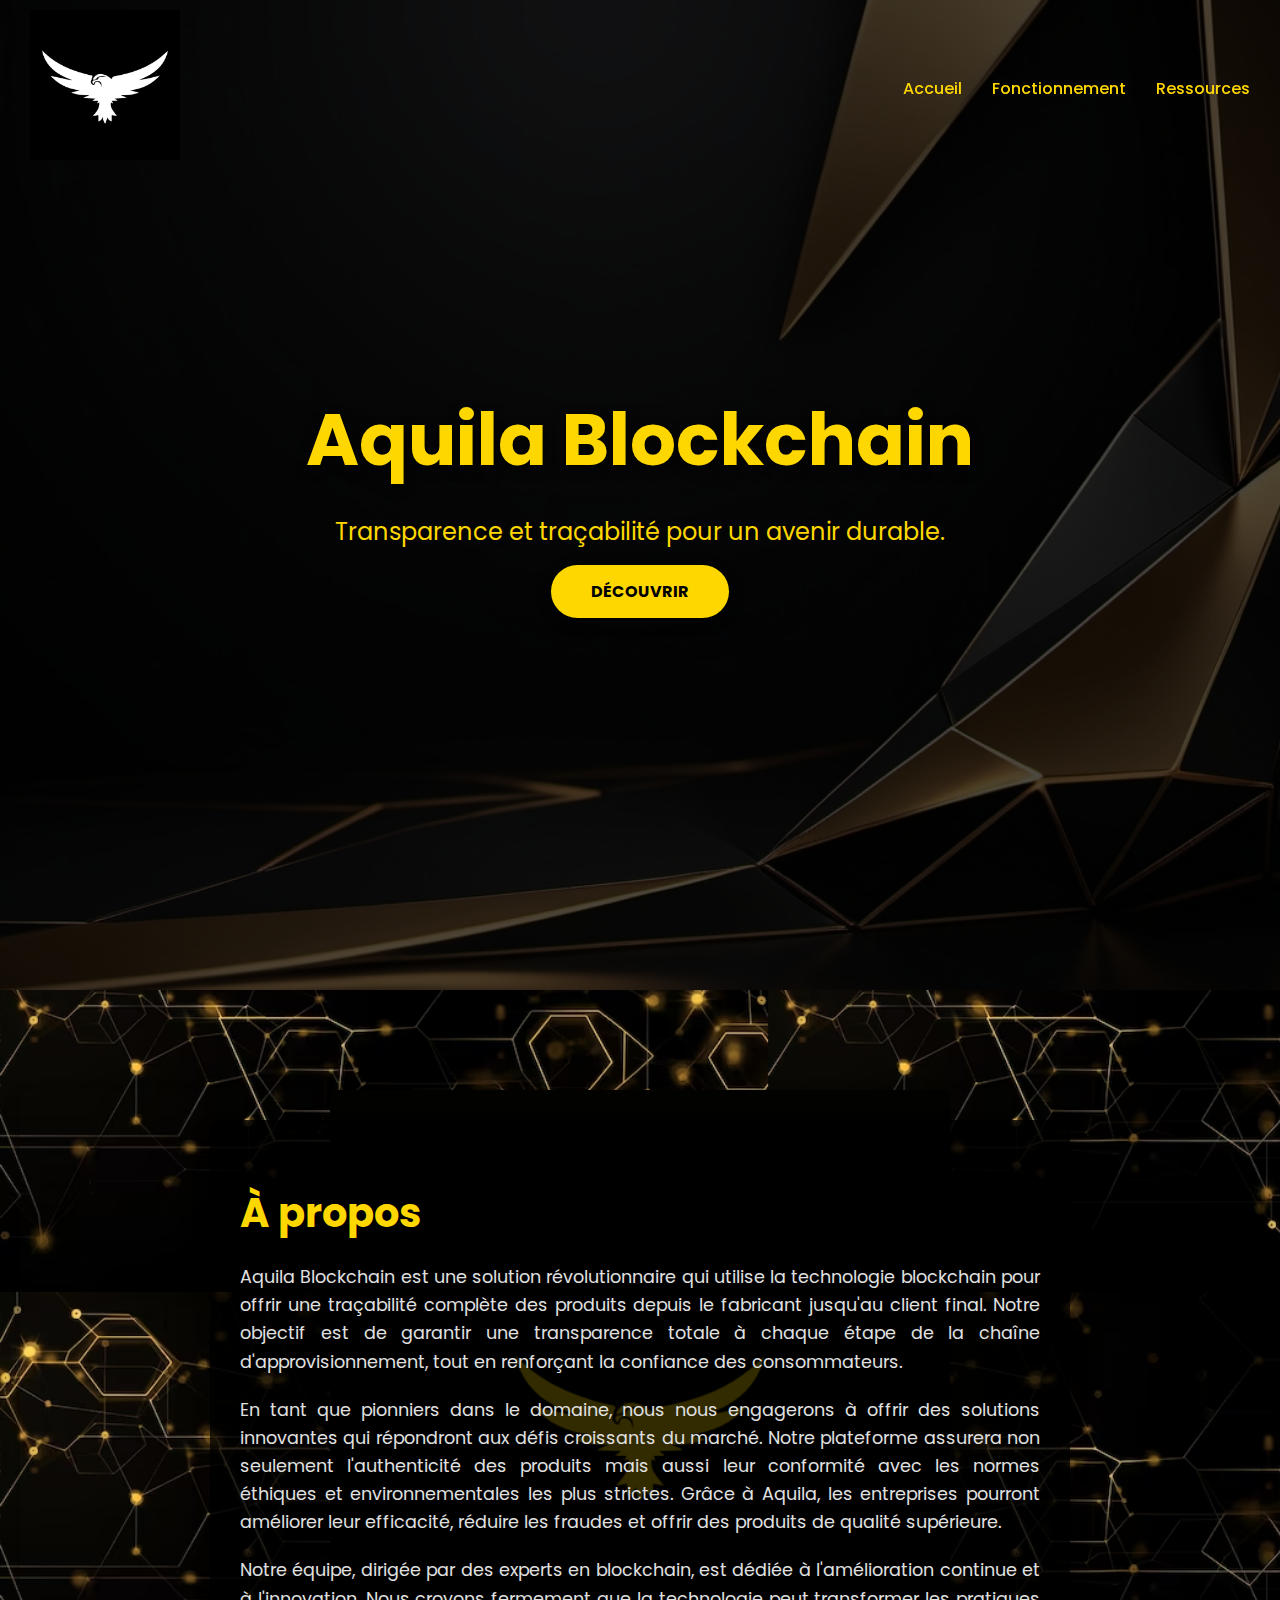
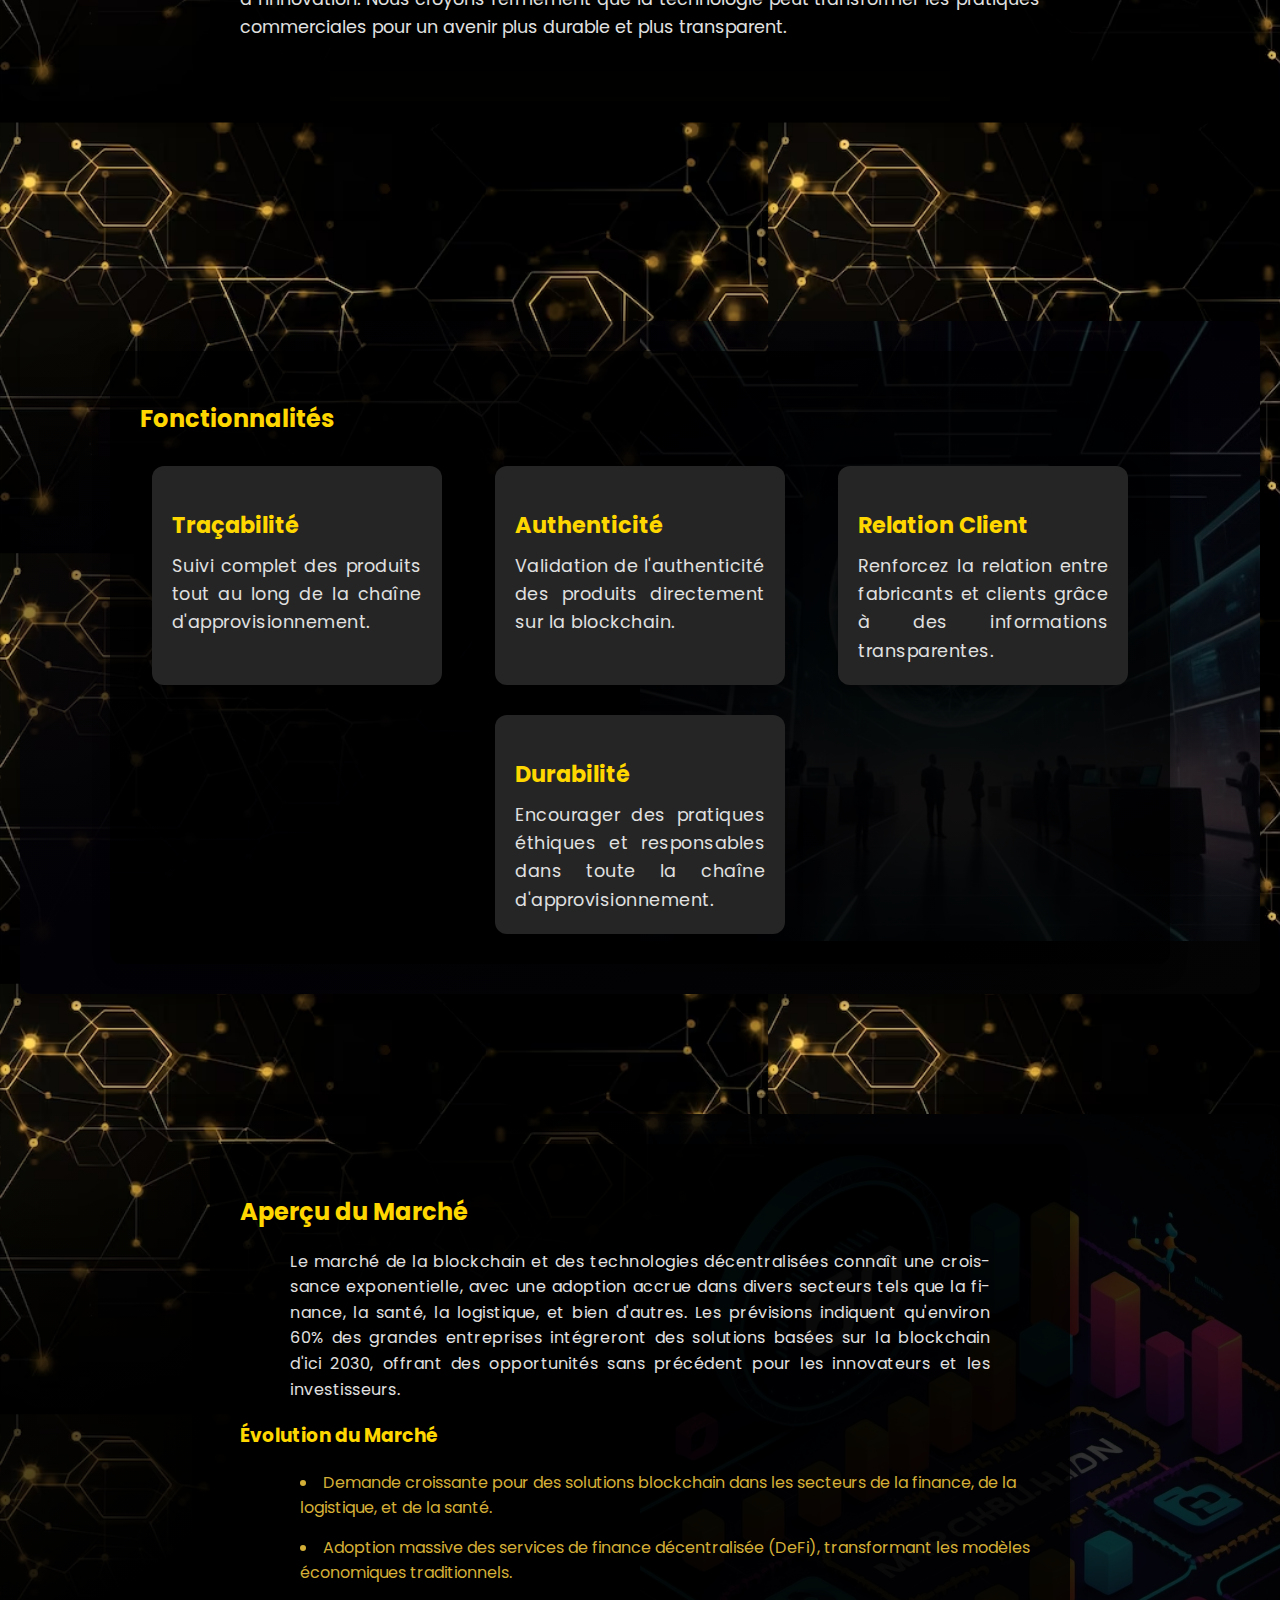
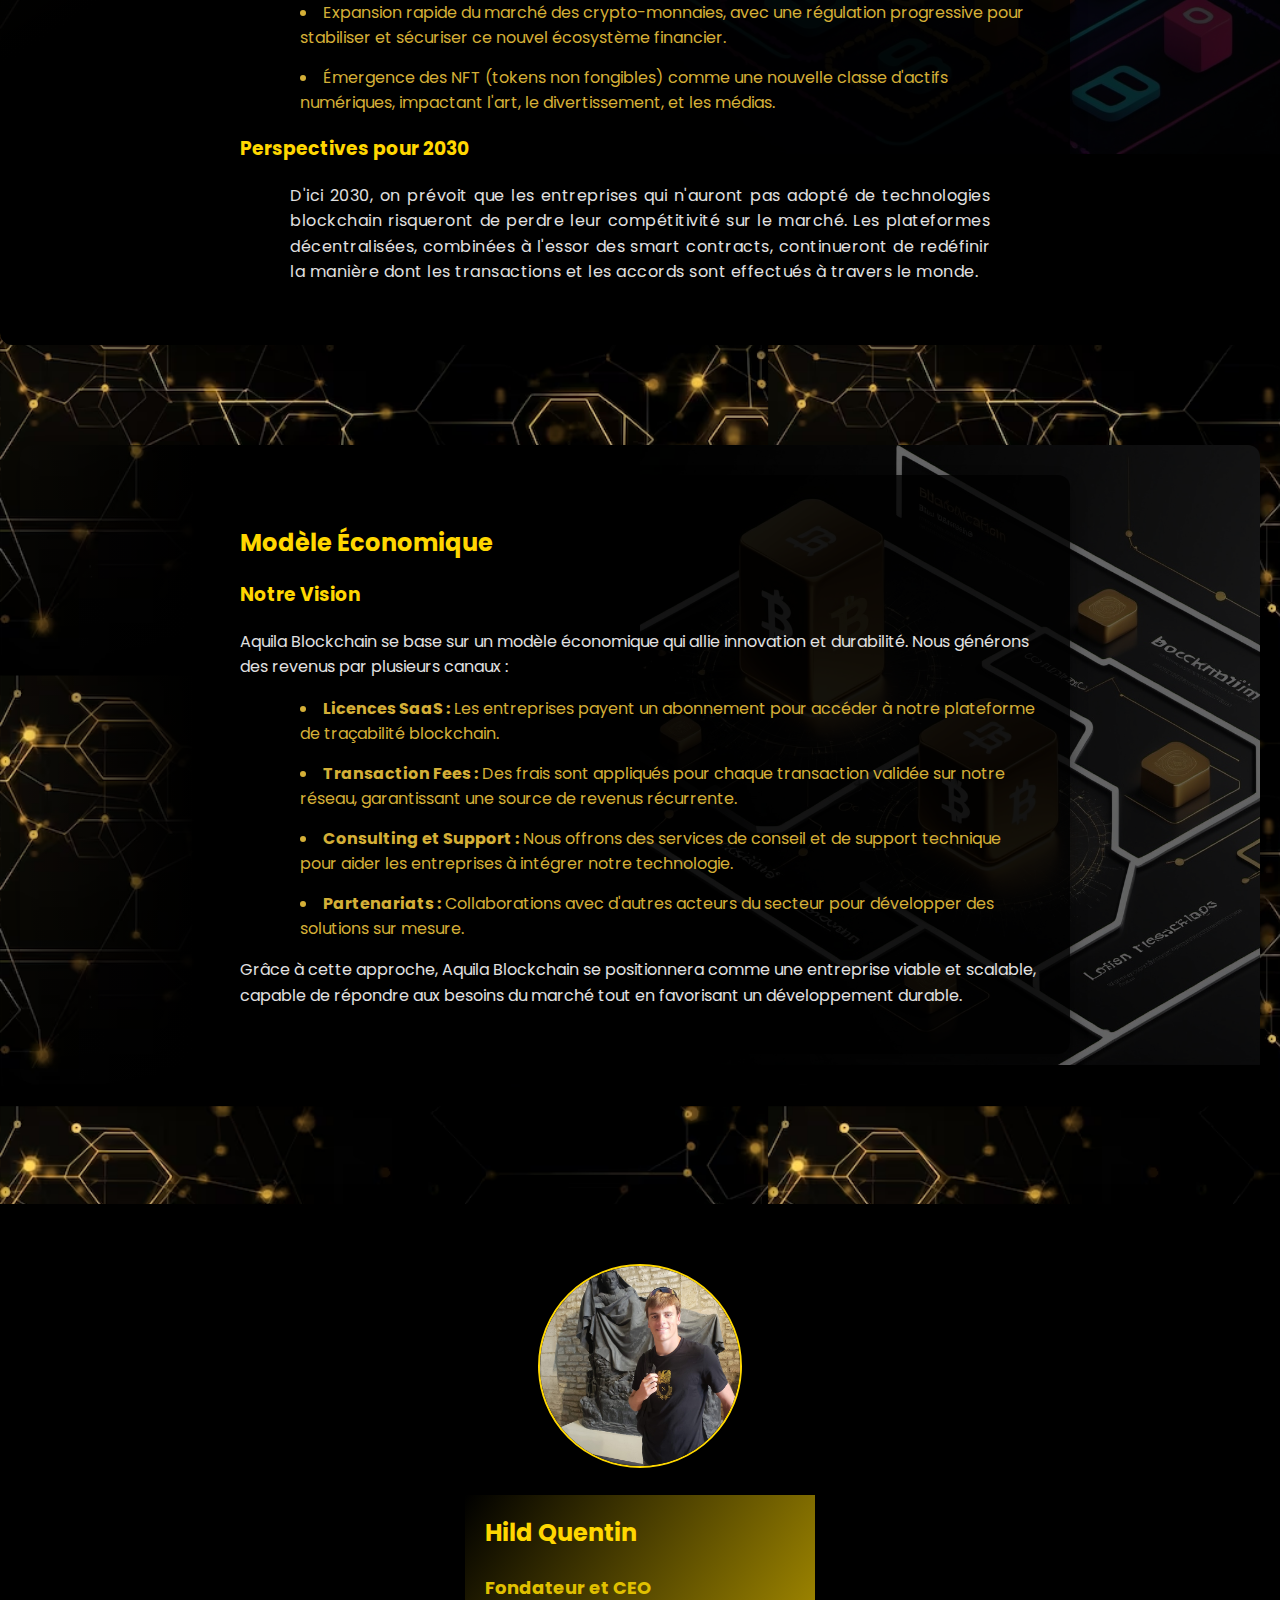
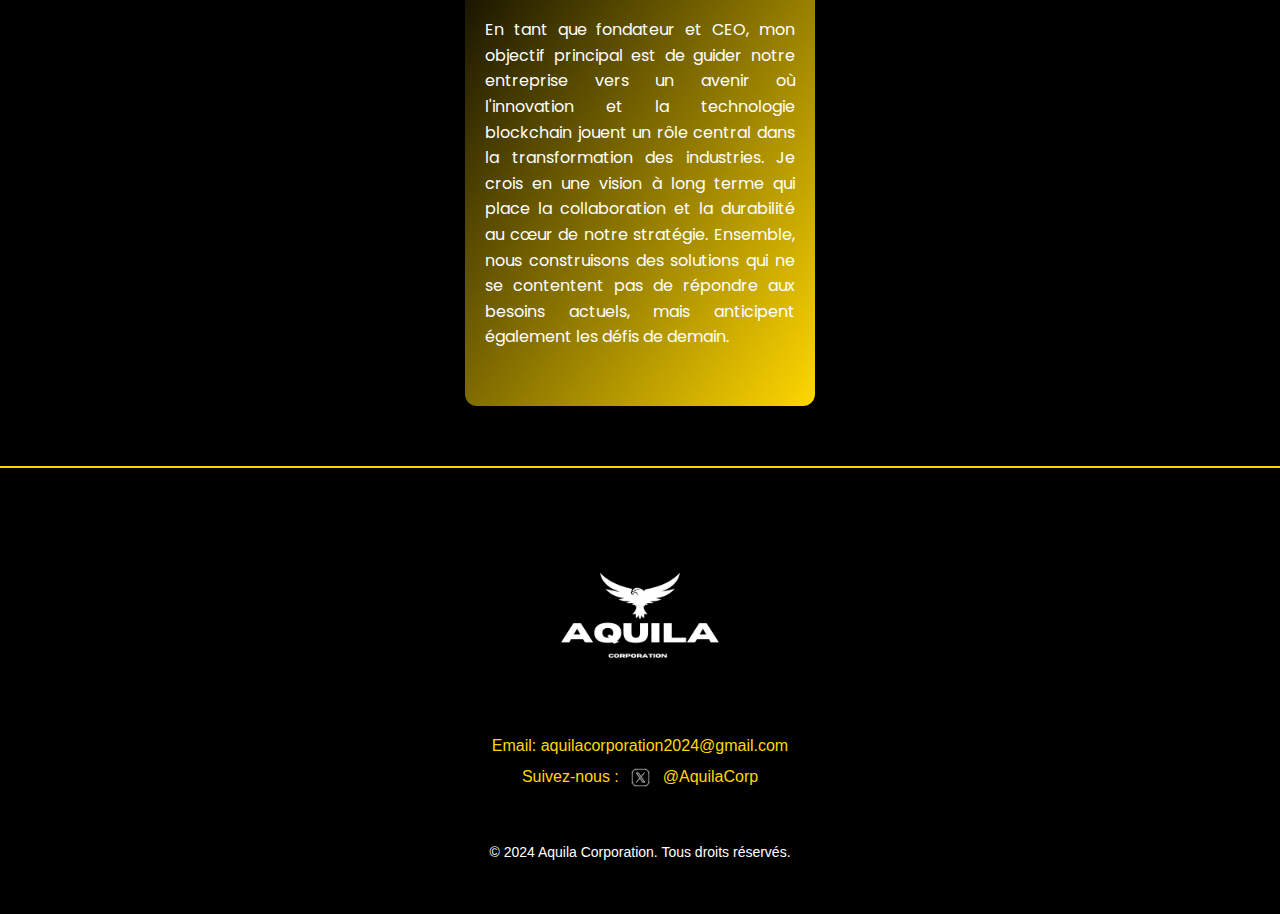
==== index.html @ 85b875cc "Add files via upload" ====
<!DOCTYPE html>
<html lang="fr">
<head>
    <meta charset="UTF-8">
    <meta name="viewport" content="width=device-width, initial-scale=1.0">
    <title>Aquila Corporation</title>
    <link rel="icon" href="./favicon.ico" type="image/x-icon">
    <link rel="shortcut icon" href="./favicon.ico" type="image/x-icon">
    <link rel="stylesheet" href="styles.css">
    <link rel="stylesheet" href="https://fonts.googleapis.com/css2?family=Poppins:wght@300;400;600&display=swap">
</head>
<body>
    <header id="header">
        <div class="logo">
            <img src="logo-aquila.png" alt="Logo Aquila">
        </div>
        <nav>
            <ul>
                <li><a href="#home">Accueil</a></li>
                <li><a href="fonctionnement.html">Fonctionnement</a></li>
                <li><a href="blockchain.html">Ressources</a></li>
                

            </ul>
        </nav>
        
    </header>

    <section id="home" class="hero-section">
        <div class="hero-overlay">
            <div class="hero-text">
                <h1>Aquila Blockchain</h1>
                <p>Transparence et traçabilité pour un avenir durable.</p>
                <a href="#about" class="cta-button">Découvrir</a>
            </div>
        </div>
    </section>

    <section id="about">
        <div class="about-bg">
            <div class="about-image">
                <img src="about.png" alt="À propos d'Aquila Blockchain">
            </div>
            <div class="about-content">
                <h2>À propos</h2>
                <p>
                    Aquila Blockchain est une solution révolutionnaire qui utilise la technologie blockchain pour offrir une traçabilité complète des produits depuis le fabricant jusqu'au client final. Notre objectif est de garantir une transparence totale à chaque étape de la chaîne d'approvisionnement, tout en renforçant la confiance des consommateurs.
                </p>
                <p>
                    En tant que pionniers dans le domaine, nous nous engagerons à offrir des solutions innovantes qui répondront aux défis croissants du marché. Notre plateforme assurera non seulement l'authenticité des produits mais aussi leur conformité avec les normes éthiques et environnementales les plus strictes. Grâce à Aquila, les entreprises pourront améliorer leur efficacité, réduire les fraudes et offrir des produits de qualité supérieure.
                </p>
                <p>
                    Notre équipe, dirigée par des experts en blockchain, est dédiée à l'amélioration continue et à l'innovation. Nous croyons fermement que la technologie peut transformer les pratiques commerciales pour un avenir plus durable et plus transparent.
                </p>
            </div>
        </div>
    </section>
    
    

    <section id="features" class="content-section">
        <div class="features-bg">
            <div class="features-image">
                <img src="fonctions .jpg" alt="Illustration des Fonctionnalités">
            </div>
            <div class="features-content">
                <h2>Fonctionnalités</h2>
                <div class="feature-cards">
                    <div class="card">
                        <h3>Traçabilité</h3>
                        <p>Suivi complet des produits tout au long de la chaîne d'approvisionnement.</p>
                    </div>
                    <div class="card">
                        <h3>Authenticité</h3>
                        <p>Validation de l'authenticité des produits directement sur la blockchain.</p>
                    </div>
                    <div class="card">
                        <h3>Relation Client</h3>
                        <p>Renforcez la relation entre fabricants et clients grâce à des informations transparentes.</p>
                    </div>
                    <div class="card">
                        <h3>Durabilité</h3>
                        <p>Encourager des pratiques éthiques et responsables dans toute la chaîne d'approvisionnement.</p>
                    </div>
                </div>
            </div>
        </div>
    </section>

    <section class="market-section">
        <div class="market-bg">
            <div class="market-image">
                <img src="market.jpg" alt="Market Image">
            </div>
            <div class="market-content">
                <h2>Aperçu du Marché</h2>
                <p>Le marché de la blockchain et des technologies décentralisées connaît une croissance exponentielle, avec une adoption accrue dans divers secteurs tels que la finance, la santé, la logistique, et bien d'autres. Les prévisions indiquent qu'environ 60% des grandes entreprises intégreront des solutions basées sur la blockchain d'ici 2030, offrant des opportunités sans précédent pour les innovateurs et les investisseurs.</p>
                
                <h3>Évolution du Marché</h3>
                <ul>
                    <li>Demande croissante pour des solutions blockchain dans les secteurs de la finance, de la logistique, et de la santé.</li>
                    <li>Adoption massive des services de finance décentralisée (DeFi), transformant les modèles économiques traditionnels.</li>
                    <li>Expansion rapide du marché des crypto-monnaies, avec une régulation progressive pour stabiliser et sécuriser ce nouvel écosystème financier.</li>
                    <li>Émergence des NFT (tokens non fongibles) comme une nouvelle classe d'actifs numériques, impactant l'art, le divertissement, et les médias.</li>
                </ul>
                
                <h3>Perspectives pour 2030</h3>
                <p>D'ici 2030, on prévoit que les entreprises qui n'auront pas adopté de technologies blockchain risqueront de perdre leur compétitivité sur le marché. Les plateformes décentralisées, combinées à l'essor des smart contracts, continueront de redéfinir la manière dont les transactions et les accords sont effectués à travers le monde.</p>
            </div>
        </div>
    </section>
    

    <section id="economic-model" class="content-section">
        <div class="economic-model-bg">
            <div class="economic-model-image">
                <img src="economi2.jpg" alt="Illustration Modèle Économique">
            </div>
            <div class="economic-model-content">
                <h2>Modèle Économique</h2>
                <h3>Notre Vision</h3>
                <p>Aquila Blockchain se base sur un modèle économique qui allie innovation et durabilité. Nous générons des revenus par plusieurs canaux :</p>
                <ul>
                    <li><strong>Licences SaaS :</strong> Les entreprises payent un abonnement pour accéder à notre plateforme de traçabilité blockchain.</li>
                    <li><strong>Transaction Fees :</strong> Des frais sont appliqués pour chaque transaction validée sur notre réseau, garantissant une source de revenus récurrente.</li>
                    <li><strong>Consulting et Support :</strong> Nous offrons des services de conseil et de support technique pour aider les entreprises à intégrer notre technologie.</li>
                    <li><strong>Partenariats :</strong> Collaborations avec d'autres acteurs du secteur pour développer des solutions sur mesure.</li>
                </ul>
                <p>Grâce à cette approche, Aquila Blockchain se positionnera comme une entreprise viable et scalable, capable de répondre aux besoins du marché tout en favorisant un développement durable.</p>
            </div>
        </div>
    </section>
    

    <section id="team" class="team-section">
        <div class="team-container">
            <div class="team-member">
                <div class="team-image">
                    <img src="hild-quentin.jpg" alt="Hild Quentin">
                </div>
                <div class="team-info">
                    <h3>Hild Quentin</h3>
                    <h4>Fondateur et CEO</h4>
                    <p>En tant que fondateur et CEO, mon objectif principal est de guider notre entreprise vers un avenir où l'innovation et la technologie blockchain jouent un rôle central dans la transformation des industries. Je crois en une vision à long terme qui place la collaboration et la durabilité au cœur de notre stratégie. Ensemble, nous construisons des solutions qui ne se contentent pas de répondre aux besoins actuels, mais anticipent également les défis de demain.</p>
                    <ul class="social-links">
                        <li><a href="#"><i class="fab fa-linkedin"></i></a></li>
                        <li><a href="#"><i class="fab fa-twitter"></i></a></li>
                        <li><a href="#"><i class="fab fa-github"></i></a></li>
                    </ul>
                </div>
            </div>
        </div>
    </section>
    

    <footer class="site-footer">
        <div class="footer-container">
            <div class="footer-logo">
                <img src="intro-image.png" alt="Logo Hild Quentin">
            </div>
            <div class="footer-contact">
                <p>Email: <a href="mailto:aquilacorporation2024@gmail.com">aquilacorporation2024@gmail.com</a></p>
                <p>Suivez-nous : 
                    <a href="https://x.com/Aquila_corp" target="_blank">
                        <img src="twitter-logo.png" alt="Twitter" class="social-icon"> @AquilaCorp
                    </a>
                </p>
            </div>
            <div class="footer-rights">
                <p>&copy; 2024 Aquila Corporation. Tous droits réservés.</p>
            </div>
        </div>
    </footer>
    
    
    

    <script src="scripts.js"></script>
</body>
</html>
---- styles.css ----
/* Styles de base */
body {
    margin: 0;
    font-family: 'Poppins', sans-serif;
    background-image:url('./background.png');
    background-size: 60%;
    color: #d4af37; /* Couleur dorée */
}

/* Header et Navigation */
header {
    background-color: transparent;
    padding: 10px 30px;
    display: flex;
    justify-content: space-between;
    align-items: center;
    position: fixed;
    width: 100%;
    top: 0;
    z-index: 1000;
    transition: background-color 0.3s ease;
    box-sizing: border-box;
}

header.black-bg {
    background-color: #000000;
}

.logo img {
    height: 150px;
}

nav ul {
    list-style: none;
    display: flex;
    gap: 30px;
    margin: 0;
    padding: 0;
}

nav ul li a {
    text-decoration: none;
    color: #ffd700;
    font-weight: 500;
    position: relative;
    padding: 5px 0;
    transition: color 0.3s ease;
}

nav ul li a::after {
    content: '';
    width: 0;
    height: 2px;
    background-color: #ffd700;
    position: absolute;
    left: 0;
    bottom: -5px;
    transition: width 0.4s ease, opacity 0.4s ease;

}

nav ul li a:hover::after {
    width: 100%;
    opacity: 1;
}

/* Section Hero */
.hero-section {
    height: 110vh;
    background: url('background2.jpg') no-repeat center center/cover;
    position: relative;

}

.hero-overlay {
    background: rgba(0, 0, 0, 0.7);
    height: 100%;
    display: flex;
    justify-content: center;
    align-items: center;
}

.hero-text {
    text-align: center;
    color: #ffd700;
}

.hero-text h1 {
    font-size: 4.5em;
    margin: 0 0 20px;
    text-shadow: 0px 4px 12px rgba(0, 0, 0, 0.7);
}

.hero-text p {
    font-size: 1.5em;
    margin: 0 0 30px;
    
}

.cta-button {
    background-color: #ffd700;
    color: #000;
    padding: 15px 40px;
    border-radius: 30px;
    text-transform: uppercase;
    font-weight: bold;
    cursor: pointer;
    text-decoration: none;
    box-shadow: 0px 4px 15px rgba(0, 0, 0, 0.3);
    transition: background-color 0.3s ease, transform 0.3s ease;
}

.cta-button:hover {
    background-color: #e0c000;
    transform: scale(1.1);
}

/* Section Fonctionnalités */
.content-section {
    padding: 100px 20px;
    text-align: center;
    background-color: transparent;
    margin-bottom: 20px;
    border-radius: 12px;
    box-shadow: 0px 6px 15px rgba(0, 0, 0, 0.3);
}

.features-bg {
    position: relative;
    background: linear-gradient(to bottom right, transparent 0%, #020106 50%, #040404 100%);
    padding: 30px;
    border-radius: 12px;
    box-shadow: 0 8px 16px rgba(0, 0, 0, 0.4);
    overflow: hidden;
}

.features-image {
    position: absolute;
    top: 0;
    left: 50%;
    width: 50%;
    height: 100%;
    overflow: hidden;
    z-index: 0;
}

.features-image img {
    width: 100%;
    height: auto;
    object-fit: cover;
    opacity: 0.2; /* Ajustez l'opacité pour intégrer l'image avec le dégradé */
}

.features-content {
    position: relative;
    z-index: 1;
    text-align: left;
    max-width: 1000px;
    margin: 0 auto;
    padding: 30px;
    background: rgba(0, 0, 0, 0.7); /* Fond semi-transparent pour meilleure lisibilité */
    border-radius: 12px;
    box-shadow: 0 8px 16px rgba(0, 0, 0, 0.4);
}

.features-content h2 {
    color: #ffd700;
    margin-bottom: 30px;
    text-shadow: 0 2px 4px rgba(0, 0, 0, 0.7);
}

.feature-cards {
    display: flex;
    justify-content: space-around;
    flex-wrap: wrap;
    gap: 30px;
}

.card {
    background-color: #252525;
    padding: 20px;
    border-radius: 12px;
    width: 250px;
    box-shadow: 0 8px 16px rgba(0, 0, 0, 0.4);
    transition: transform 0.3s ease, box-shadow 0.3s ease;
    animation: fadeInUp 1.5s ease-out;
}

.card:hover {
    transform: translateY(-10px);
    box-shadow: 0 16px 24px rgba(0, 0, 0, 0.6);
}

.card h3 {
    color: #ffd700;
    margin-bottom: 10px;
    font-size: 1.4em;
}

.features-content p {
    color: #e0e0e0;
    line-height: 1.6;
    font-size: 1.1em;
    margin-bottom: 20px;
    text-align: justify;
    hyphens: auto; /* Ajoute de l'hyphénation automatique pour réduire les écarts */
    max-width: 700px; /* Réduit la largeur du texte pour améliorer la justification */
    margin: 0 auto; /* Centre le texte dans son conteneur */
    letter-spacing: 0.5px; /* Ajuste l'espacement des lettres pour un rendu plus uniforme */
}

/* Animations */
@keyframes fadeInUp {
    from {
        opacity: 0;
        transform: translateY(20px);
    }
    to {
        opacity: 1;
        transform: translateY(0);
    }
}


.economic-model-bg {
    position: relative;
    background: linear-gradient( to right,  transparent,  black,black,black,black,black,black,black);
    padding: 30px;
    border-radius: 12px;
    box-shadow: 0 8px 16px rgba(0, 0, 0, 0.4);
    overflow: hidden;
}

.economic-model-image {
    position: absolute;
    top: 0;
    right: 0;
    width: 50%;
    height: 100%;
    overflow: hidden;
    z-index: 0;
}

.economic-model-image img {
    width: 100%;
    height: auto;
    object-fit: cover;
    opacity: 0.4; /* Ajustez l'opacité pour intégrer l'image avec le dégradé */
}

.economic-model-content {
    position: relative;
    z-index: 1;
    text-align: left;
    max-width: 800px;
    margin: 0 auto;
    padding: 30px;
    background: rgba(0, 0, 0, 0.8); /* Fond semi-transparent pour meilleure lisibilité */
    border-radius: 12px;
    box-shadow: 0 8px 16px rgba(0, 0, 0, 0.4);
}

.economic-model-content h2, .economic-model-content h3 {
    color: #ffd700;
    margin-bottom: 20px;
    text-shadow: 0 2px 4px rgba(0, 0, 0, 0.7);
}

.economic-model-content ul {
    list-style: disc inside;
    margin-left: 20px;
}

.economic-model-content ul li {
    margin-bottom: 15px;
}

.economic-model-content p {
    color: #e0e0e0;
    line-height: 1.6;
}

/* Section Équipe */
.team-member {
    display: flex;
    flex-direction: column;
    align-items: center;
    margin-top: 40px;
}

.team-member img {
    border-radius: 50%;
    width: 150px;
    height: 150px;
    margin-bottom: 20px;
    box-shadow: 0px 4px 15px rgba(0, 0, 0, 0.3);
}

.team-member h3 {
    color: #ffd700;
    margin-bottom: 10px;
}

.team-member p {
    text-align: center;
    max-width: 500px;
    color: #e0e0e0;
}

.site-footer {
    background-color: #000000;
    color: #ffd700;
    padding: 40px 20px;
    font-family: 'Arial', sans-serif;
    border-top: 2px solid #ffd700;
    text-align: center;
}

.footer-container {
    max-width: 800px;
    margin: 0 auto;
    display: flex;
    flex-direction: column;
    align-items: center;
}

.footer-logo img {
    height: 200px;
    margin-bottom: 20px;
}

.footer-contact {
    margin-bottom: 20px;
}

.footer-contact p {
    margin: 5px 0;
    font-size: 16px;
}

.footer-contact a {
    color: #ffd700;
    text-decoration: none;
    font-weight: 500;
}

.footer-contact a:hover {
    color: #e0e0e0;
}

.social-icon {
    width: 35px;
    height: 35px;
    margin-right: 0px;
    vertical-align: middle;
}

.footer-rights {
    font-size: 14px;
    margin-top: 10px;
    color:white;
}





/* Section À propos */
#about {
    position: relative;
    padding: 100px 20px;
    text-align: center;
    margin-bottom: 20px;
    overflow: hidden;
}

.about-bg {
    position: relative;
    background-color:transparent; /* Dégradé vert */
    padding: 30px;
    border-radius: 12px;
    box-shadow: 0 8px 16px rgba(0, 0, 0, 0.4);
    overflow: hidden;
}

.about-image {
    position: absolute;
    top: 0;
    right: 25%;
    width: 50%;
    height: 100%;
    overflow: hidden;
    z-index: 0;

}

.about-image img {
    width: 100%;
    height: 100%;
    object-fit: cover;
    opacity: 1; /* Ajustez l'opacité pour intégrer l'image avec le dégradé */
}

.about-content {
    position: relative;
    z-index: 1;
    text-align: left;
    max-width: 800px;
    margin: 0 auto;
    padding: 30px;
    background: rgba(0, 0, 0, 0.8); /* Fond semi-transparent pour meilleure lisibilité */
    border-radius: 12px;
    box-shadow: 0 8px 16px rgba(0, 0, 0, 0.4);
}

.about-content h2 {
    color: #ffd700;
    margin-bottom: 20px;
    font-size: 2.5em;
    text-shadow: 0 2px 4px rgba(0, 0, 0, 0.7);
}

.about-content p {
    color: #e0e0e0;
    line-height: 1.6;
    font-size: 1.1em;
    margin-bottom: 20px;
    text-align: justify; /* Justifie le texte pour un aspect plus professionnel */
}

.about-content p:last-of-type {
    margin-bottom: 0; /* Supprime la marge inférieure du dernier paragraphe */
}

.market-bg {
    position: relative;
    background: linear-gradient(to bottom right, transparent, #000000,black,black); /* Dégradé vert */
    padding: 30px;
    border-radius: 12px;
    box-shadow: 0 8px 16px rgba(0, 0, 0, 0.4);
    overflow: hidden;
}

.market-image {
    position: absolute;
    top: 0;
    right: 0;
    width: 50%;
    height: 100%;
    overflow: hidden;
    z-index: 0;
}

.market-image img {
    width: 100%;
    height: auto;
    object-fit: cover;
    opacity: 0.2; /* Ajustez l'opacité pour intégrer l'image avec le dégradé */
}

.market-content {
    position: relative;
    z-index: 1;
    text-align: left;
    max-width: 800px;
    margin: 0 auto;
    padding: 30px;
    background: rgba(0, 0, 0, 0.8); /* Fond semi-transparent pour meilleure lisibilité */
    border-radius: 12px;
    box-shadow: 0 8px 16px rgba(0, 0, 0, 0.4);
}

.market-content h2, .market-content h3 {
    color: #ffd700;
    margin-bottom: 20px;
    text-shadow: 0 2px 4px rgba(0, 0, 0, 0.7);
}

.market-content ul {
    list-style: disc inside;
    margin-left: 20px;
}

.market-content ul li {
    margin-bottom: 15px;
}

.market-content p {
    color: #e0e0e0;
    line-height: 1.6;
    text-align: justify; /* Justification du texte pour une apparence professionnelle */
    hyphens: auto; /* Ajoute de l'hyphénation automatique pour réduire les écarts */
    max-width: 700px; /* Réduit la largeur du texte pour améliorer la justification */
    margin: 0 auto; /* Centre le texte dans son conteneur */
    letter-spacing: 0.5px; /* Ajuste l'espacement des lettres pour un rendu plus uniforme */
}

.team-section {
    padding: 60px 20px;
    background-color: #000;
    color: #ffd700;
    text-align: center;
}

.team-container {
    display: flex;
    justify-content: center;
    align-items: center;
}

.team-member {
    background-color: #000000;
    border-radius: 12px;
    overflow: hidden;
    box-shadow: 0 8px 16px rgba(0, 0, 0, 0.6);
    width: 350px;
    transition: transform 0.3s ease;
    text-align: left;
    margin: 0 15px;
}

.team-member:hover {
    transform: translateY(-10px);
}

.team-image img {
    width: 200px;
    height: 200px;
    border-radius: 50%;
    border: 2px solid #ffd700;
    object-fit: cover;
}

.team-info {
    padding: 20px;
    background: linear-gradient(to bottom right, #000000, #ffd700);
}

.team-info h3 {
    margin-top: 0;
    font-size: 24px;
    color: #ffd700;
}

.team-info h4 {
    font-size: 18px;
    margin-bottom: 15px;
    color: #e0c000;
}

.team-info p {
    font-size: 16px;
    line-height: 1.6;
    color: #ffffff;
    text-align: justify;
}

.social-links {
    list-style: none;
    padding: 0;
    margin-top: 20px;
    display: flex;
    justify-content: center;
    gap: 15px;
}

.social-links li {
    display: inline-block;
}

.social-links a {
    color: #ffd700;
    font-size: 20px;
    transition: color 0.3s ease;
}

social-links a:hover {
    color: #e0c000;
}

.language-button {
    padding:10px;
    background-color: #ffd700;
    color: white;
    border: none;
    border-radius: 5px;
    cursor: pointer;
    font-size: 16px;
}

.language-button:hover {
    background-color: white;
}
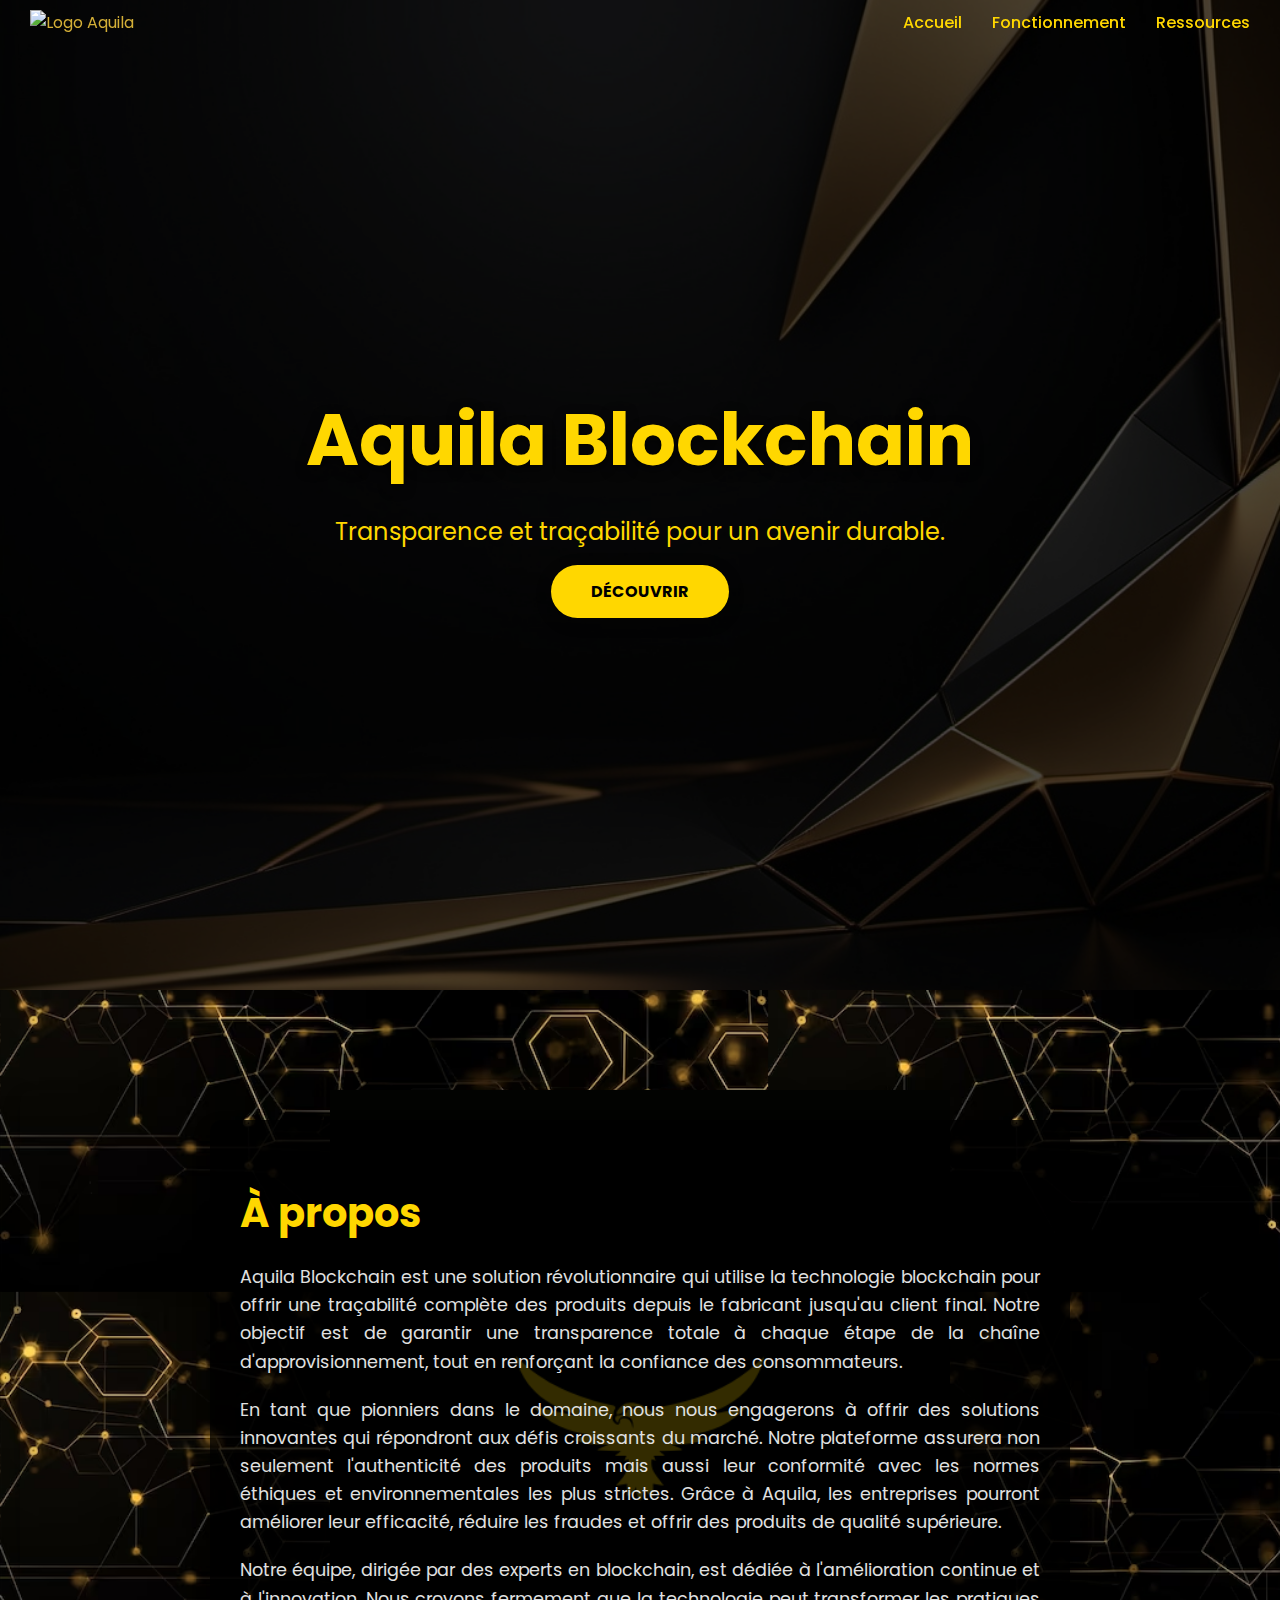
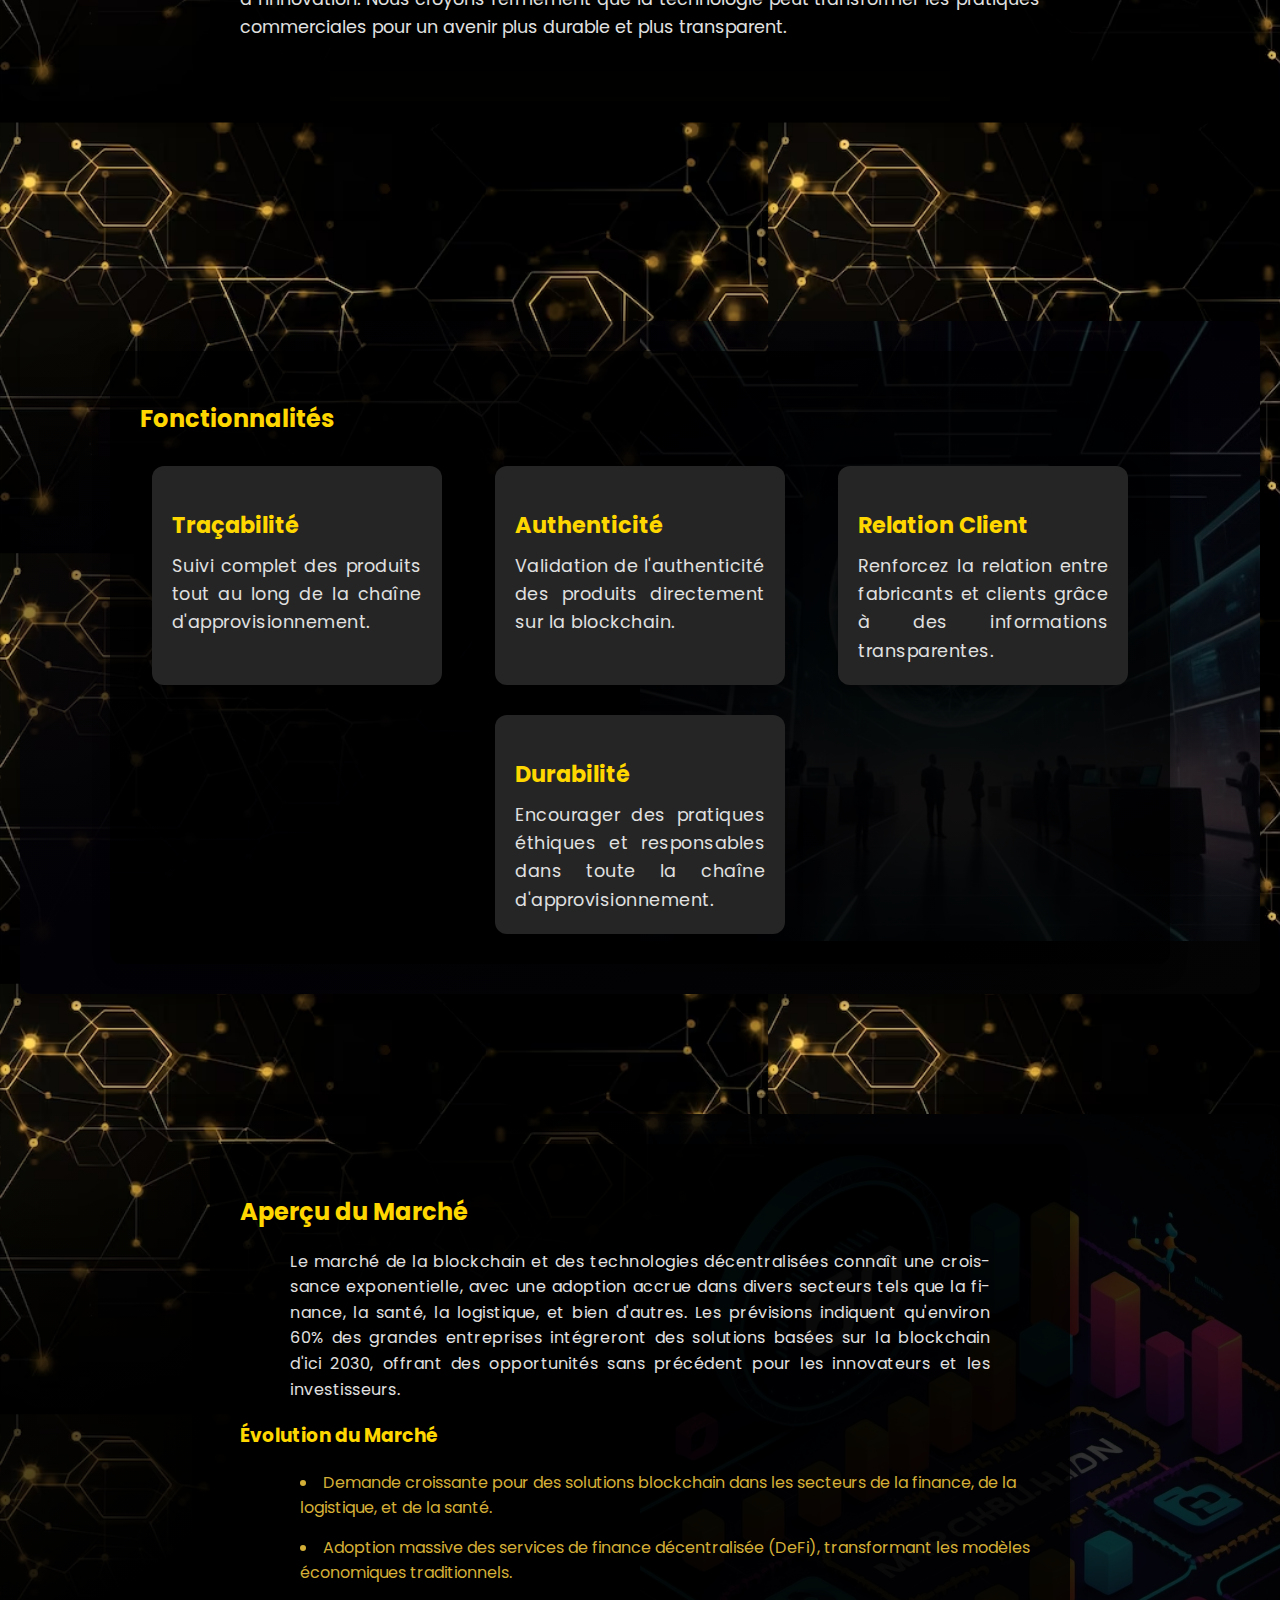
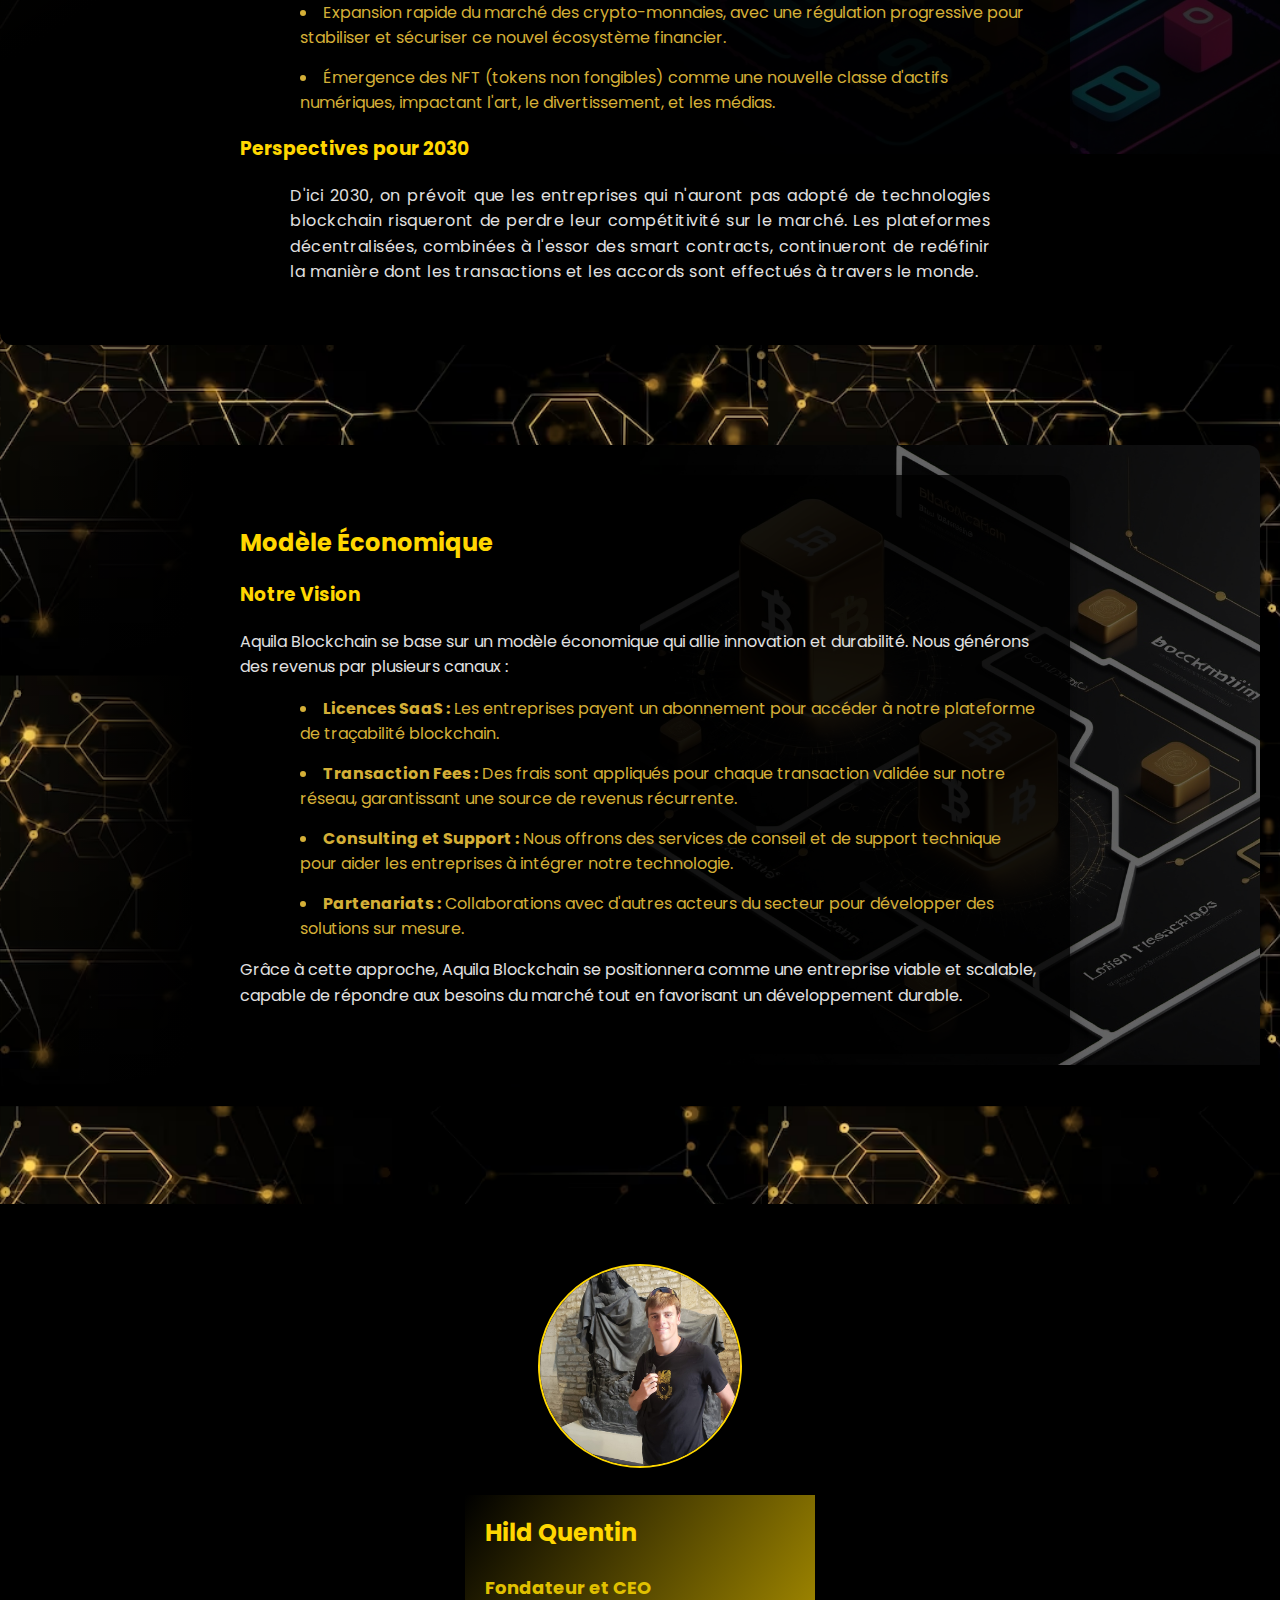
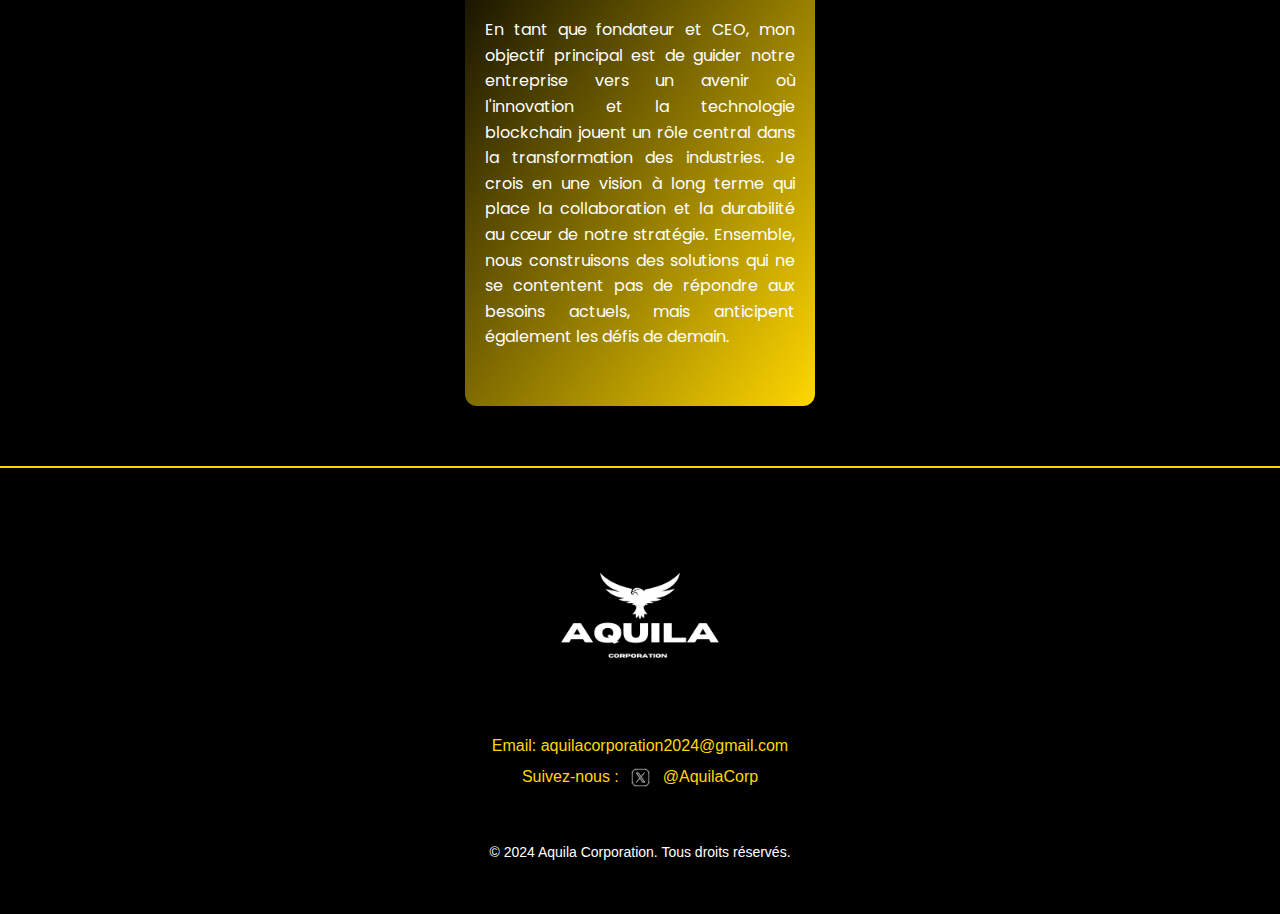
==== commit 1b5d530e: "Update index.html" ====
--- a/index.html
+++ b/index.html
@@ -12,7 +12,7 @@
 <body>
     <header id="header">
         <div class="logo">
-            <img src="logo-aquila.png" alt="Logo Aquila">
+            <img src="logo-aquila2.png" alt="Logo Aquila">
         </div>
         <nav>
             <ul>
@@ -177,4 +177,4 @@
 
     <script src="scripts.js"></script>
 </body>
-</html>+</html>
